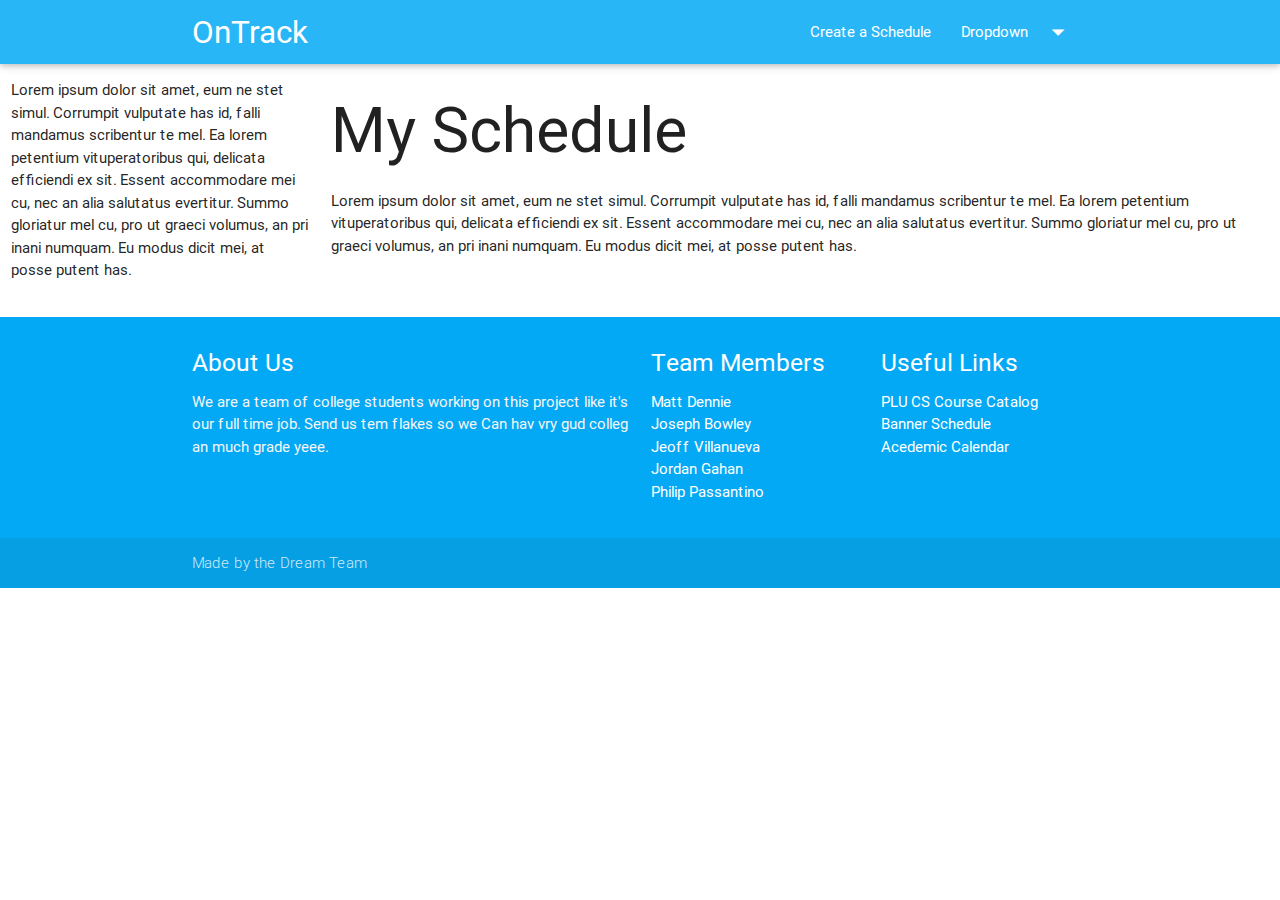
==== schedule.html @ 6be3907c "first page" ====
<!DOCTYPE html>
<html lang="en">
<head>
  <meta http-equiv="Content-Type" content="text/html; charset=UTF-8"/>
  <meta name="viewport" content="width=device-width, initial-scale=1, maximum-scale=1.0"/>
  <title>Starter Template - Materialize</title>

  <!-- CSS  -->
  <link href="https://fonts.googleapis.com/icon?family=Material+Icons" rel="stylesheet">
  <link href="css/materialize.css" type="text/css" rel="stylesheet" media="screen,projection"/>
  <link href="css/style.css" type="text/css" rel="stylesheet" media="screen,projection"/>
</head>
<body>
  <!-- Dropdown Structure -->
  <ul id="dropdown1" class="dropdown-content">
    <li><a href="#!">one</a></li>
    <li><a href="#!">two</a></li>
    <li class="divider"></li>
    <li><a href="#!">three</a></li>
  </ul>
  <nav class="light-blue lighten-1" role="navigation">
    <div class="nav-wrapper container"><a id="logo-container" href="#" class="brand-logo">OnTrack</a>
      <ul class="right hide-on-med-and-down">
        <li><a href="#">Create a Schedule</a></li>
        <li><a class="dropdown-button" href="#!" data-activates="dropdown1">Dropdown<i class="material-icons right">arrow_drop_down</i></a></li>
      </ul>

      <ul id="nav-mobile" class="side-nav">
        <li><a href="#">Navbar Link</a></li>
      </ul>
      <a href="#" data-activates="nav-mobile" class="button-collapse"><i class="material-icons">menu</i></a>
    </div>
  </nav>
  


<div class="row">

      <div class="col s3">
        <!-- Grey navigation panel -->
        <p>Lorem ipsum dolor sit amet, eum ne stet simul. Corrumpit vulputate has id, falli mandamus scribentur te mel. Ea lorem petentium vituperatoribus qui, delicata efficiendi ex sit. Essent accommodare mei cu, nec an alia salutatus evertitur. Summo gloriatur mel cu, pro ut graeci volumus, an pri inani numquam. Eu modus dicit mei, at posse putent has.</p>
      </div>

      <div class="col s9">
        <!-- Teal page content  -->
        <h1>My Schedule</h1>
        <p>Lorem ipsum dolor sit amet, eum ne stet simul. Corrumpit vulputate has id, falli mandamus scribentur te mel. Ea lorem petentium vituperatoribus qui, delicata efficiendi ex sit. Essent accommodare mei cu, nec an alia salutatus evertitur. Summo gloriatur mel cu, pro ut graeci volumus, an pri inani numquam. Eu modus dicit mei, at posse putent has.</p>
      </div>

    </div>
          


  <footer class="page-footer light-blue">
    <div class="container">
      <div class="row">
        <div class="col l6 s12">
          <h5 class="white-text">About Us</h5>
          <p class="grey-text text-lighten-4">We are a team of college students working on this project like it's our full time job. Send us tem flakes so we Can hav vry gud colleg an much grade yeee.</p>


        </div>
        <div class="col l3 s12">
          <h5 class="white-text">Team Members</h5>
          <ul>
            <li><a class="white-text" href="#!">Matt Dennie</a></li>
            <li><a class="white-text" href="#!">Joseph Bowley</a></li>
            <li><a class="white-text" href="#!">Jeoff Villanueva</a></li>
            <li><a class="white-text" href="#!">Jordan Gahan</a></li>
            <li><a class="white-text" href="#!">Philip Passantino</a></li>
          </ul>
        </div>
        <div class="col l3 s12">
          <h5 class="white-text">Useful Links</h5>
          <ul>
            <li><a class="white-text" href="http://www.plu.edu/catalog-2015-2016/undergraduate-program/program-curriculum-information/computer-science-computer-engineering/">PLU CS Course Catalog</a></li>
            <li><a class="white-text" href="https://banweb.plu.edu/pls/pap/hxskschd.P_PLUSchedule">Banner Schedule</a></li>
            <li><a class="white-text" href="http://www.plu.edu/registrar/academic-dates-deadlines/">Acedemic Calendar</a></li>
          </ul>
        </div>
      </div>
    </div>
    <div class="footer-copyright">
      <div class="container">
      Made by the Dream Team
      </div>
    </div>
  </footer>


  <!--  Scripts-->
  <script src="https://code.jquery.com/jquery-2.1.1.min.js"></script>
  <script src="js/materialize.js"></script>
  <script src="js/init.js"></script>

  </body>
</html>
---- css/style.css ----
/* Custom Stylesheet */
/**
 * Use this file to override Materialize files so you can update
 * the core Materialize files in the future
 *
 * Made By MaterializeCSS.com
 */

.icon-block {
  padding: 0 15px;
}
.icon-block .material-icons {
	font-size: inherit;
}
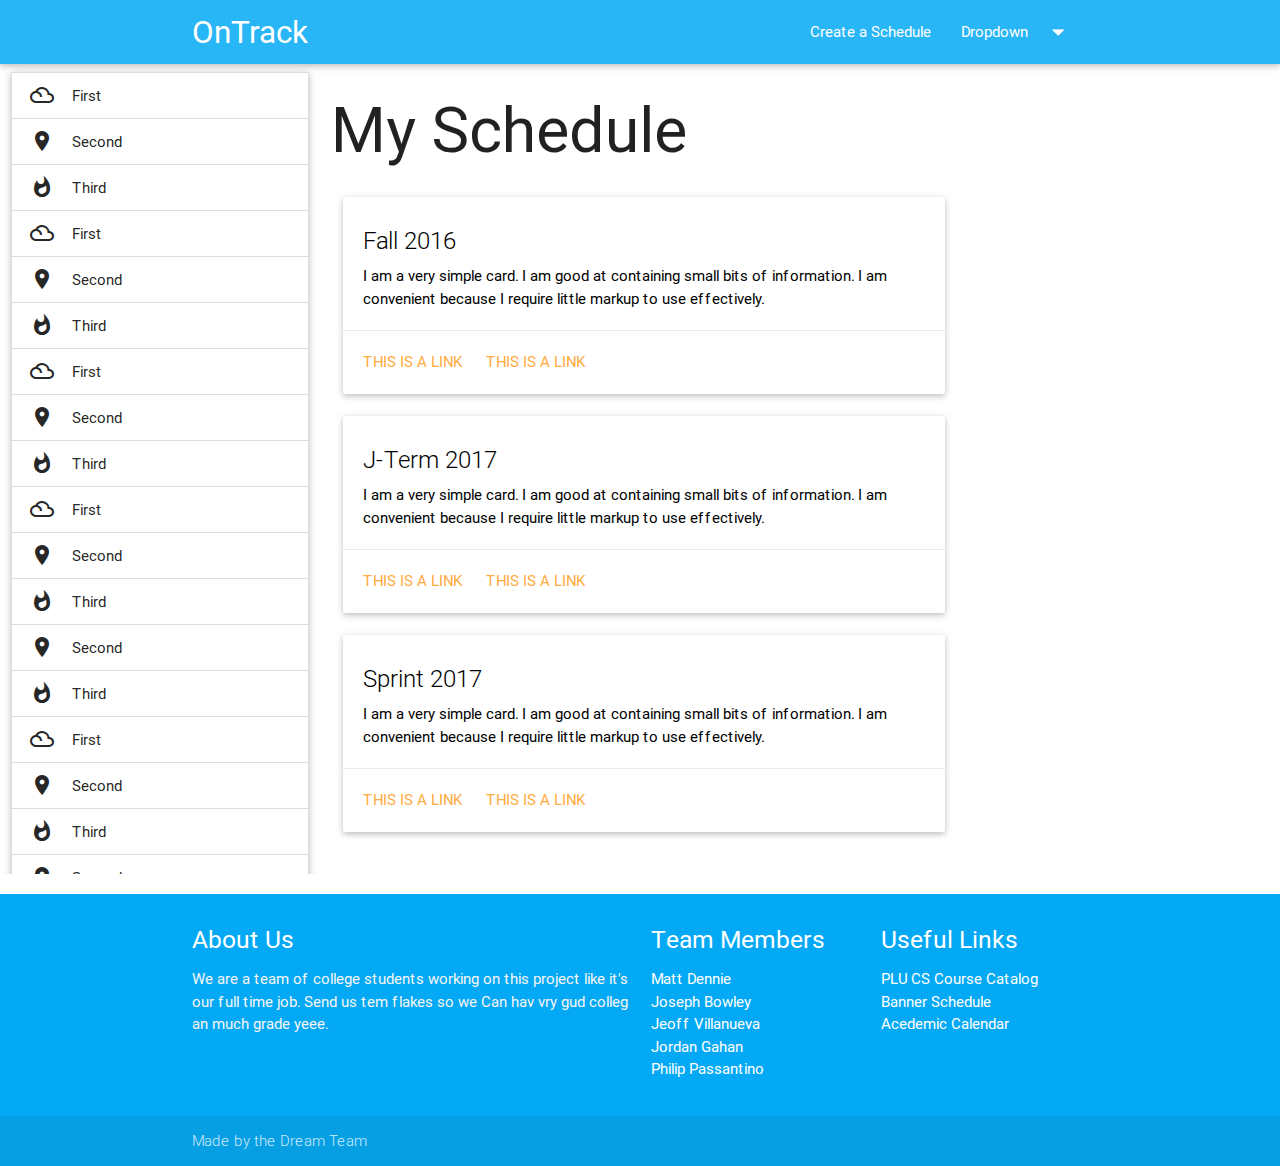
==== commit d32a6e4e: "added schedule page" ====
--- a/schedule.html
+++ b/schedule.html
@@ -36,18 +36,155 @@
 
 <div class="row">
 
-      <div class="col s3">
+      <div class="col s3 side-bar">
+
         <!-- Grey navigation panel -->
-        <p>Lorem ipsum dolor sit amet, eum ne stet simul. Corrumpit vulputate has id, falli mandamus scribentur te mel. Ea lorem petentium vituperatoribus qui, delicata efficiendi ex sit. Essent accommodare mei cu, nec an alia salutatus evertitur. Summo gloriatur mel cu, pro ut graeci volumus, an pri inani numquam. Eu modus dicit mei, at posse putent has.</p>
+        <ul class="collapsible" data-collapsible="accordion">
+          <li>
+            <div class="collapsible-header"><i class="material-icons">filter_drama</i>First</div>
+            <div class="collapsible-body"><p>Lorem ipsum dolor sit amet.</p></div>
+          </li>
+          <li>
+            <div class="collapsible-header"><i class="material-icons">place</i>Second</div>
+            <div class="collapsible-body"><p>Lorem ipsum dolor sit amet.</p></div>
+          </li>
+          <li>
+            <div class="collapsible-header"><i class="material-icons">whatshot</i>Third</div>
+            <div class="collapsible-body"><p>Lorem ipsum dolor sit amet.</p></div>
+          </li>
+          <li>
+            <div class="collapsible-header"><i class="material-icons">filter_drama</i>First</div>
+            <div class="collapsible-body"><p>Lorem ipsum dolor sit amet.</p></div>
+          </li>
+          <li>
+            <div class="collapsible-header"><i class="material-icons">place</i>Second</div>
+            <div class="collapsible-body"><p>Lorem ipsum dolor sit amet.</p></div>
+          </li>
+          <li>
+            <div class="collapsible-header"><i class="material-icons">whatshot</i>Third</div>
+            <div class="collapsible-body"><p>Lorem ipsum dolor sit amet.</p></div>
+          </li>
+          <li>
+            <div class="collapsible-header"><i class="material-icons">filter_drama</i>First</div>
+            <div class="collapsible-body"><p>Lorem ipsum dolor sit amet.</p></div>
+          </li>
+          <li>
+            <div class="collapsible-header"><i class="material-icons">place</i>Second</div>
+            <div class="collapsible-body"><p>Lorem ipsum dolor sit amet.</p></div>
+          </li>
+          <li>
+            <div class="collapsible-header"><i class="material-icons">whatshot</i>Third</div>
+            <div class="collapsible-body"><p>Lorem ipsum dolor sit amet.</p></div>
+          </li>
+          <li>
+            <div class="collapsible-header"><i class="material-icons">filter_drama</i>First</div>
+            <div class="collapsible-body"><p>Lorem ipsum dolor sit amet.</p></div>
+          </li>
+          <li>
+            <div class="collapsible-header"><i class="material-icons">place</i>Second</div>
+            <div class="collapsible-body"><p>Lorem ipsum dolor sit amet.</p></div>
+          </li>
+          <li>
+            <div class="collapsible-header"><i class="material-icons">whatshot</i>Third</div>
+            <div class="collapsible-body"><p>Lorem ipsum dolor sit amet.</p></div>
+          </li>
+                    <li>
+            <div class="collapsible-header"><i class="material-icons">place</i>Second</div>
+            <div class="collapsible-body"><p>Lorem ipsum dolor sit amet.</p></div>
+          </li>
+          <li>
+            <div class="collapsible-header"><i class="material-icons">whatshot</i>Third</div>
+            <div class="collapsible-body"><p>Lorem ipsum dolor sit amet.</p></div>
+          </li>
+          <li>
+            <div class="collapsible-header"><i class="material-icons">filter_drama</i>First</div>
+            <div class="collapsible-body"><p>Lorem ipsum dolor sit amet.</p></div>
+          </li>
+          <li>
+            <div class="collapsible-header"><i class="material-icons">place</i>Second</div>
+            <div class="collapsible-body"><p>Lorem ipsum dolor sit amet.</p></div>
+          </li>
+          <li>
+            <div class="collapsible-header"><i class="material-icons">whatshot</i>Third</div>
+            <div class="collapsible-body"><p>Lorem ipsum dolor sit amet.</p></div>
+          </li>
+                    <li>
+            <div class="collapsible-header"><i class="material-icons">place</i>Second</div>
+            <div class="collapsible-body"><p>Lorem ipsum dolor sit amet.</p></div>
+          </li>
+          <li>
+            <div class="collapsible-header"><i class="material-icons">whatshot</i>Third</div>
+            <div class="collapsible-body"><p>Lorem ipsum dolor sit amet.</p></div>
+          </li>
+          <li>
+            <div class="collapsible-header"><i class="material-icons">filter_drama</i>First</div>
+            <div class="collapsible-body"><p>Lorem ipsum dolor sit amet.</p></div>
+          </li>
+          <li>
+            <div class="collapsible-header"><i class="material-icons">place</i>Second</div>
+            <div class="collapsible-body"><p>Lorem ipsum dolor sit amet.</p></div>
+          </li>
+          <li>
+            <div class="collapsible-header"><i class="material-icons">whatshot</i>Third</div>
+            <div class="collapsible-body"><p>Lorem ipsum dolor sit amet.</p></div>
+          </li>
+        </ul>
+
       </div>
 
       <div class="col s9">
         <!-- Teal page content  -->
         <h1>My Schedule</h1>
-        <p>Lorem ipsum dolor sit amet, eum ne stet simul. Corrumpit vulputate has id, falli mandamus scribentur te mel. Ea lorem petentium vituperatoribus qui, delicata efficiendi ex sit. Essent accommodare mei cu, nec an alia salutatus evertitur. Summo gloriatur mel cu, pro ut graeci volumus, an pri inani numquam. Eu modus dicit mei, at posse putent has.</p>
-      </div>
-
-    </div>
+        
+      <div class="row">
+
+        <div class="col s12 m8">
+          <div class="card hoverable">
+            <div class="card-content black-text">
+              <span class="card-title">Fall 2016</span>
+              <p>I am a very simple card. I am good at containing small bits of information.
+              I am convenient because I require little markup to use effectively.</p>
+            </div>
+            <div class="card-action">
+              <a href="#">This is a link</a>
+              <a href="#">This is a link</a>
+            </div>
+          </div>
+        </div>
+
+        <div class="col s12 m8">
+          <div class="card hoverable">
+            <div class="card-content black-text">
+              <span class="card-title">J-Term 2017</span>
+              <p>I am a very simple card. I am good at containing small bits of information.
+              I am convenient because I require little markup to use effectively.</p>
+            </div>
+            <div class="card-action">
+              <a href="#">This is a link</a>
+              <a href="#">This is a link</a>
+            </div>
+          </div>
+        </div>
+
+        <div class="col s12 m8">
+          <div class="card hoverable">
+            <div class="card-content black-text">
+              <span class="card-title">Sprint 2017</span>
+              <p>I am a very simple card. I am good at containing small bits of information.
+              I am convenient because I require little markup to use effectively.</p>
+            </div>
+            <div class="card-action">
+              <a href="#">This is a link</a>
+              <a href="#">This is a link</a>
+            </div>
+          </div>
+        </div>
+
+      </div>
+
+    </div>
+
+  </div>
           
 
 
--- a/css/style.css
+++ b/css/style.css
@@ -11,4 +11,15 @@
 }
 .icon-block .material-icons {
 	font-size: inherit;
+}
+
+.side-bar {
+    height: 90vh;
+    overflow: scroll;
+}
+
+@media screen and (min-width: 992px) {
+	.modal {
+		width: 40%;
+	}
 }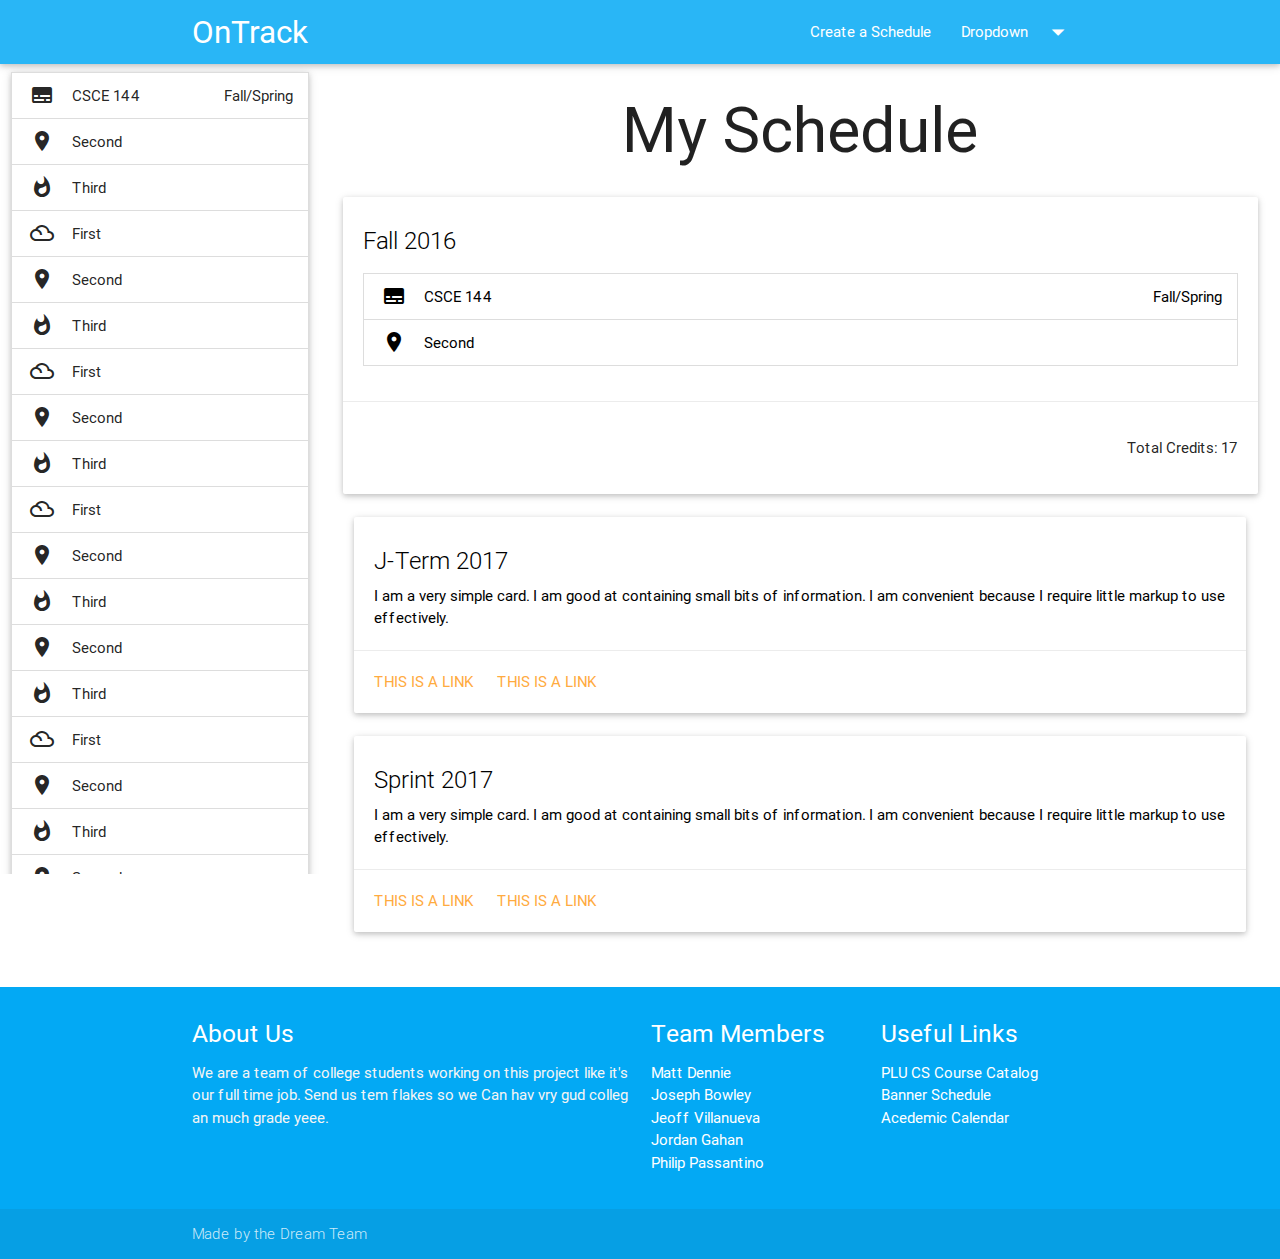
==== commit 7173311f: "add/remove course works" ====
--- a/schedule.html
+++ b/schedule.html
@@ -36,13 +36,21 @@
 
 <div class="row">
 
-      <div class="col s3 side-bar">
+      <div class="col s12 m4 l3 side-bar">
 
         <!-- Grey navigation panel -->
         <ul class="collapsible" data-collapsible="accordion">
-          <li>
-            <div class="collapsible-header"><i class="material-icons">filter_drama</i>First</div>
-            <div class="collapsible-body"><p>Lorem ipsum dolor sit amet.</p></div>
+          <li id="coursecsce144">
+            <div class="collapsible-header"><i class="material-icons">subtitles</i>CSCE 144<span class="right">Fall/Spring</i></div>
+            <div class="collapsible-body">
+              <h5 class="center-text">Introduction to Computer Science</h5>
+              <p>An introduction to computer science including problem solving, algorithm design, object-oriented programming, numerical and non-numerical applications, and use of data files. Ethical and social impacts of computing. Prerequisite: four years of high school mathematics or MATH 140 or equivalent.</p>
+
+              <div class="center-btn">
+                <a class="waves-effect waves-light btn" onclick='addClassToSemester("csce144", "fall2016")'>Add to Fall 2016</a>
+              </div>
+
+            </div>
           </li>
           <li>
             <div class="collapsible-header"><i class="material-icons">place</i>Second</div>
@@ -132,27 +140,44 @@
 
       </div>
 
-      <div class="col s9">
+      <div class="col s9 m8 l9">
         <!-- Teal page content  -->
-        <h1>My Schedule</h1>
+        <h1 class="center-text">My Schedule</h1>
         
       <div class="row">
 
-        <div class="col s12 m8">
-          <div class="card hoverable">
+        <div class="col s12">
+          <div class="card hoverable z-depth-1" onclick=''>
             <div class="card-content black-text">
               <span class="card-title">Fall 2016</span>
-              <p>I am a very simple card. I am good at containing small bits of information.
-              I am convenient because I require little markup to use effectively.</p>
+              
+              <ul class="collapsible z-depth-0" data-collapsible="accordion" id="fall2016courselist">
+                <li>
+                  <div class="collapsible-header"><i class="material-icons">subtitles</i>CSCE 144<span class="right">Fall/Spring</i></div>
+                  <div class="collapsible-body">
+                    <h5 class="center-text">Introduction to Computer Science</h5>
+                    <p>An introduction to computer science including problem solving, algorithm design, object-oriented programming, numerical and non-numerical applications, and use of data files. Ethical and social impacts of computing. Prerequisite: four years of high school mathematics or MATH 140 or equivalent.</p>
+
+                    <div class="center-btn">
+                      <a class="waves-effect waves-light btn red" onclick='alert("hi")'>Remove</a>
+                    </div>
+
+                  </div>
+                </li>
+                <li>
+                  <div class="collapsible-header"><i class="material-icons">place</i>Second</div>
+                  <div class="collapsible-body"><p>Lorem ipsum dolor sit amet.</p></div>
+                </li>
+              </ul>
             </div>
             <div class="card-action">
-              <a href="#">This is a link</a>
-              <a href="#">This is a link</a>
+              <div class="right-text">
+                <p>Total Credits: 17</p>
+              </div>
             </div>
           </div>
-        </div>
-
-        <div class="col s12 m8">
+
+        <div class="col s12">
           <div class="card hoverable">
             <div class="card-content black-text">
               <span class="card-title">J-Term 2017</span>
@@ -166,7 +191,7 @@
           </div>
         </div>
 
-        <div class="col s12 m8">
+        <div class="col s12">
           <div class="card hoverable">
             <div class="card-content black-text">
               <span class="card-title">Sprint 2017</span>
@@ -179,10 +204,10 @@
             </div>
           </div>
         </div>
-
-      </div>
-
-    </div>
+      </div>
+    </div>
+
+  </div>
 
   </div>
           
@@ -229,6 +254,7 @@
   <script src="https://code.jquery.com/jquery-2.1.1.min.js"></script>
   <script src="js/materialize.js"></script>
   <script src="js/init.js"></script>
+  <script src="js/scripts.js"></script>
 
   </body>
 </html>
--- a/css/style.css
+++ b/css/style.css
@@ -18,8 +18,18 @@
     overflow: scroll;
 }
 
+.center-text {
+	text-align: center;
+}
+
+.right-text {
+	text-align: right;
+}
+
+.center-btn { text-align: right }
+
 @media screen and (min-width: 992px) {
 	.modal {
 		width: 40%;
 	}
-}+}
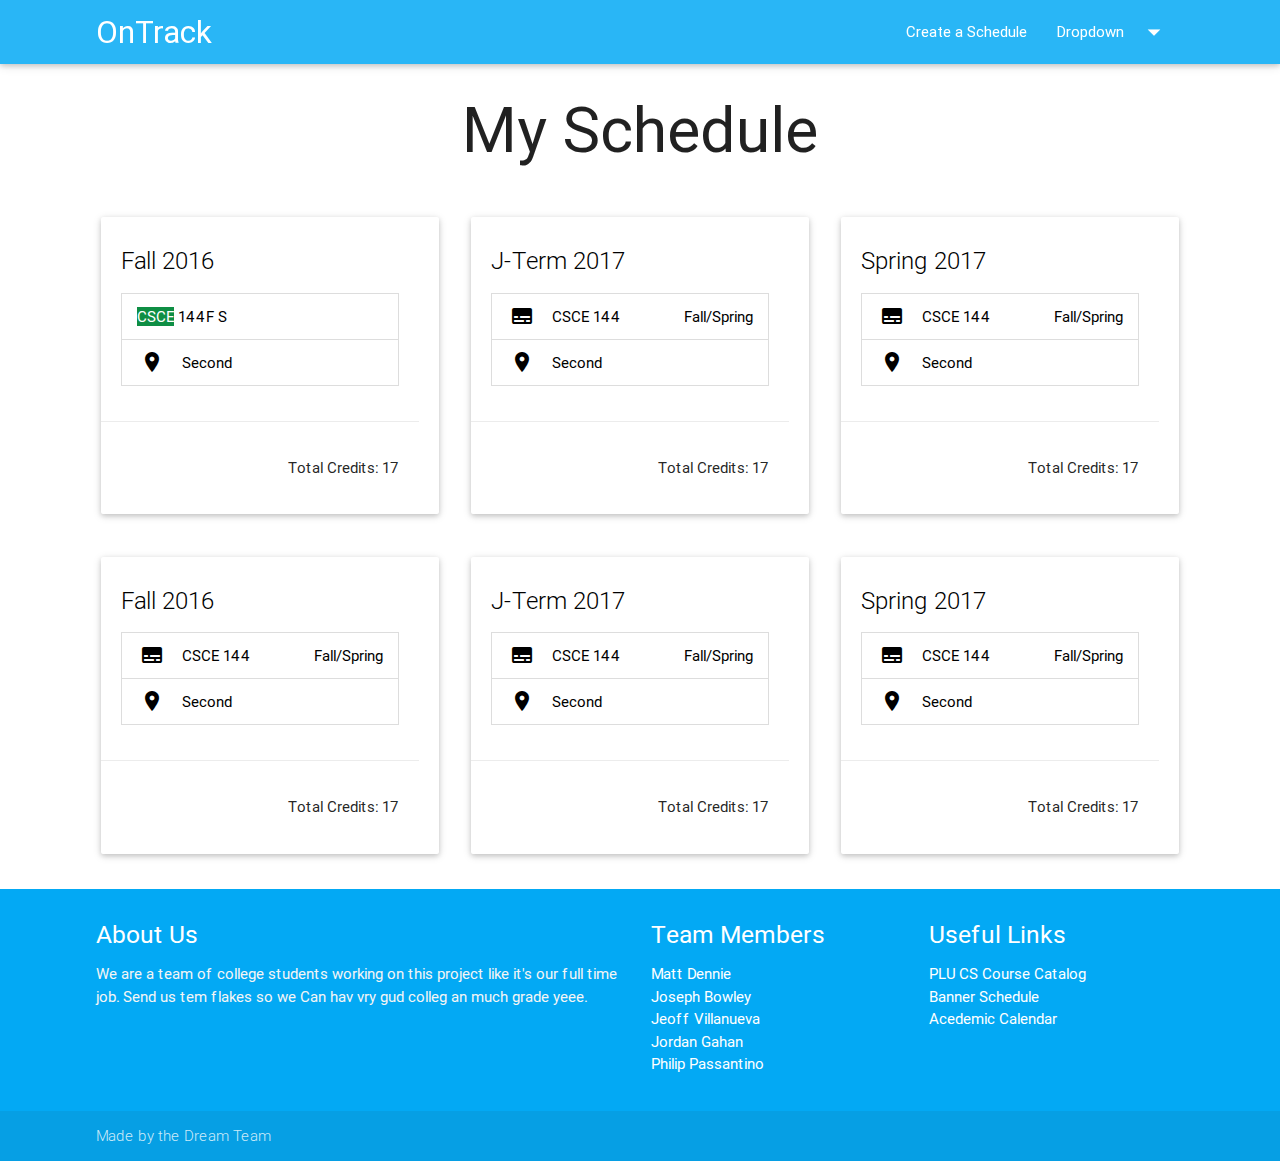
==== commit b9a3d0d3: "new stuff" ====
--- a/schedule.html
+++ b/schedule.html
@@ -11,207 +11,282 @@
   <link href="css/style.css" type="text/css" rel="stylesheet" media="screen,projection"/>
 </head>
 <body>
-  <!-- Dropdown Structure -->
-  <ul id="dropdown1" class="dropdown-content">
-    <li><a href="#!">one</a></li>
-    <li><a href="#!">two</a></li>
-    <li class="divider"></li>
-    <li><a href="#!">three</a></li>
-  </ul>
-  <nav class="light-blue lighten-1" role="navigation">
-    <div class="nav-wrapper container"><a id="logo-container" href="#" class="brand-logo">OnTrack</a>
-      <ul class="right hide-on-med-and-down">
-        <li><a href="#">Create a Schedule</a></li>
-        <li><a class="dropdown-button" href="#!" data-activates="dropdown1">Dropdown<i class="material-icons right">arrow_drop_down</i></a></li>
-      </ul>
-
-      <ul id="nav-mobile" class="side-nav">
-        <li><a href="#">Navbar Link</a></li>
-      </ul>
-      <a href="#" data-activates="nav-mobile" class="button-collapse"><i class="material-icons">menu</i></a>
+  <header>
+    <!-- Dropdown Structure -->
+    <ul id="dropdown1" class="dropdown-content">
+      <li><a href="#!">one</a></li>
+      <li><a href="#!">two</a></li>
+      <li class="divider"></li>
+      <li><a href="#!">three</a></li>
+    </ul>
+    <div class="navbar-fixed">
+        <nav class="light-blue lighten-1" role="navigation">
+          <div class="nav-wrapper container"><a id="logo-container" href="index.html" class="brand-logo">OnTrack</a>
+            <ul class="right hide-on-med-and-down">
+              <li><a href="#">Create a Schedule</a></li>
+              <li><a class="dropdown-button" href="#!" data-activates="dropdown1">Dropdown<i class="material-icons right">arrow_drop_down</i></a></li>
+            </ul>
+
+            <ul id="nav-mobile" class="side-nav">
+              <li><a href="#">Navbar Link</a></li>
+            </ul>
+            <a href="#" data-activates="nav-mobile" class="button-collapse"><i class="material-icons">menu</i></a>
+          </div>
+        </nav>
     </div>
-  </nav>
-  
-
-
-<div class="row">
-
-      <div class="col s12 m4 l3 side-bar">
-
-        <!-- Grey navigation panel -->
-        <ul class="collapsible" data-collapsible="accordion">
-          <li id="coursecsce144">
-            <div class="collapsible-header"><i class="material-icons">subtitles</i>CSCE 144<span class="right">Fall/Spring</i></div>
-            <div class="collapsible-body">
-              <h5 class="center-text">Introduction to Computer Science</h5>
-              <p>An introduction to computer science including problem solving, algorithm design, object-oriented programming, numerical and non-numerical applications, and use of data files. Ethical and social impacts of computing. Prerequisite: four years of high school mathematics or MATH 140 or equivalent.</p>
-
-              <div class="center-btn">
-                <a class="waves-effect waves-light btn" onclick='addClassToSemester("csce144", "fall2016")'>Add to Fall 2016</a>
+  </header>
+
+
+<main>
+<div class="container">
+    <div class="row">
+        <div class="col s12">
+          <!-- Main Page Content  -->
+          <h1 class="center-text">My Schedule</h1>
+        </div>
+    </div>
+
+    <!-- Begin Year Row -->
+    <div class="row">
+
+        <!--Begin Cards Container-->
+        <div class="col m12 l4 cards-container">
+
+          <!-- Begin Semester Card -->
+          <div class="cardpad">
+              <div class="card hoverable z-depth-1 semester" id="fall2016" onclick='highlightSemester("fall2016")'>
+                <div class="card-content black-text">
+                  <span class="card-title">Fall 2016</span>
+
+                  <ul class="collapsible z-depth-0" data-collapsible="accordion" id="fall2016courselist">
+                    <li>
+                      <!--Course label -->
+                      <div class="collapsible-header">
+                          <div style="display: inline-block;">
+                              <span style="background:#0e8e44; color:white">CSCE</span>
+                              144
+                              <span class="right">F S</span>
+                          </div>
+                      </div>
+                      <div class="collapsible-body">
+                        <h5 class="center-text">Introduction to Computer Science</h5>
+                        <p>An introduction to computer science including problem solving, algorithm design, object-oriented programming, numerical and non-numerical applications, and use of data files. Ethical and social impacts of computing. Prerequisite: four years of high school mathematics or MATH 140 or equivalent.</p>
+
+                        <div class="center-btn">
+                          <a class="waves-effect waves-light btn red" onclick='alert("hi")'>Remove</a>
+                        </div>
+
+                      </div>
+                    </li>
+                    <li>
+                      <div class="collapsible-header"><i class="material-icons">place</i>Second</div>
+                      <div class="collapsible-body"><p>Lorem ipsum dolor sit amet.</p></div>
+                    </li>
+                  </ul>
+                </div> <!-- End Card content-->
+                <div class="card-action">
+                  <div class="right-text">
+                    <p>Total Credits: 17</p>
+                  </div>
+                </div> <!--End Card Action (Bottom stuff)-->
+              </div> <!--End Semester Card-->
+            </div> <!--End Card Pad-->
+          </div> <!--End Cards Container-->
+
+      <!--Begin Cards Container-->
+      <div class="col m12 l4 cards-container">
+      <!-- Begin Semester Card -->
+      <div class="cardpad">
+      <div class="card hoverable z-depth-1 semester" id="jterm2017" onclick='highlightSemester("jterm2017")'>
+        <div class="card-content black-text">
+          <span class="card-title">J-Term 2017</span>
+
+          <ul class="collapsible z-depth-0" data-collapsible="accordion" id="jterm2017courselist">
+            <li>
+              <div class="collapsible-header"><i class="material-icons">subtitles</i>CSCE 144<span class="right">Fall/Spring</span></div>
+              <div class="collapsible-body">
+                <h5 class="center-text">Introduction to Computer Science</h5>
+                <p>An introduction to computer science including problem solving, algorithm design, object-oriented programming, numerical and non-numerical applications, and use of data files. Ethical and social impacts of computing. Prerequisite: four years of high school mathematics or MATH 140 or equivalent.</p>
+
+                <div class="center-btn">
+                  <a class="waves-effect waves-light btn red" onclick='alert("hi")'>Remove</a>
+                </div>
+
               </div>
-
-            </div>
-          </li>
-          <li>
-            <div class="collapsible-header"><i class="material-icons">place</i>Second</div>
-            <div class="collapsible-body"><p>Lorem ipsum dolor sit amet.</p></div>
-          </li>
-          <li>
-            <div class="collapsible-header"><i class="material-icons">whatshot</i>Third</div>
-            <div class="collapsible-body"><p>Lorem ipsum dolor sit amet.</p></div>
-          </li>
-          <li>
-            <div class="collapsible-header"><i class="material-icons">filter_drama</i>First</div>
-            <div class="collapsible-body"><p>Lorem ipsum dolor sit amet.</p></div>
-          </li>
-          <li>
-            <div class="collapsible-header"><i class="material-icons">place</i>Second</div>
-            <div class="collapsible-body"><p>Lorem ipsum dolor sit amet.</p></div>
-          </li>
-          <li>
-            <div class="collapsible-header"><i class="material-icons">whatshot</i>Third</div>
-            <div class="collapsible-body"><p>Lorem ipsum dolor sit amet.</p></div>
-          </li>
-          <li>
-            <div class="collapsible-header"><i class="material-icons">filter_drama</i>First</div>
-            <div class="collapsible-body"><p>Lorem ipsum dolor sit amet.</p></div>
-          </li>
-          <li>
-            <div class="collapsible-header"><i class="material-icons">place</i>Second</div>
-            <div class="collapsible-body"><p>Lorem ipsum dolor sit amet.</p></div>
-          </li>
-          <li>
-            <div class="collapsible-header"><i class="material-icons">whatshot</i>Third</div>
-            <div class="collapsible-body"><p>Lorem ipsum dolor sit amet.</p></div>
-          </li>
-          <li>
-            <div class="collapsible-header"><i class="material-icons">filter_drama</i>First</div>
-            <div class="collapsible-body"><p>Lorem ipsum dolor sit amet.</p></div>
-          </li>
-          <li>
-            <div class="collapsible-header"><i class="material-icons">place</i>Second</div>
-            <div class="collapsible-body"><p>Lorem ipsum dolor sit amet.</p></div>
-          </li>
-          <li>
-            <div class="collapsible-header"><i class="material-icons">whatshot</i>Third</div>
-            <div class="collapsible-body"><p>Lorem ipsum dolor sit amet.</p></div>
-          </li>
+            </li>
+            <li>
+              <div class="collapsible-header"><i class="material-icons">place</i>Second</div>
+              <div class="collapsible-body"><p>Lorem ipsum dolor sit amet.</p></div>
+            </li>
+          </ul>
+        </div> <!-- End Card content-->
+        <div class="card-action">
+          <div class="right-text">
+            <p>Total Credits: 17</p>
+          </div>
+        </div> <!--End Card Action (Bottom stuff)-->
+      </div> <!--End Semester Card-->
+      </div> <!--End Card Pad-->
+      </div> <!--End Cards Container-->
+
+      <!--Begin Cards Container-->
+      <div class="col m12 l4 cards-container">
+      <!-- Begin Semester Card -->
+      <div class="cardpad">
+      <div class="card hoverable z-depth-1 semester" id="spring2017" onclick='highlightSemester("spring2017")'>
+        <div class="card-content black-text">
+          <span class="card-title">Spring 2017</span>
+
+          <ul class="collapsible z-depth-0" data-collapsible="accordion" id="spring2017courselist">
+            <li>
+              <div class="collapsible-header"><i class="material-icons">subtitles</i>CSCE 144<span class="right">Fall/Spring</span></div>
+              <div class="collapsible-body">
+                <h5 class="center-text">Introduction to Computer Science</h5>
+                <p>An introduction to computer science including problem solving, algorithm design, object-oriented programming, numerical and non-numerical applications, and use of data files. Ethical and social impacts of computing. Prerequisite: four years of high school mathematics or MATH 140 or equivalent.</p>
+
+                <div class="center-btn">
+                  <a class="waves-effect waves-light btn red" onclick='alert("hi")'>Remove</a>
+                </div>
+
+              </div>
+            </li>
+            <li>
+              <div class="collapsible-header"><i class="material-icons">place</i>Second</div>
+              <div class="collapsible-body"><p>Lorem ipsum dolor sit amet.</p></div>
+            </li>
+          </ul>
+        </div> <!-- End Card content-->
+        <div class="card-action">
+          <div class="right-text">
+            <p>Total Credits: 17</p>
+          </div>
+        </div> <!--End Card Action (Bottom stuff)-->
+      </div> <!--End Semester Card-->
+      </div> <!--End Card Pad-->
+      </div> <!--End Cards Container-->
+
+    </div> <!--End Row-->
+
+
+    <!-- Begin Year Row -->
+    <div class="row">
+
+        <!--Begin Cards Container-->
+        <div class="col m12 l4 cards-container">
+
+          <!-- Begin Semester Card -->
+          <div class="cardpad">
+              <div class="card hoverable z-depth-1 semester" id="fall2016" onclick='highlightSemester("fall2016")'>
+                <div class="card-content black-text">
+                  <span class="card-title">Fall 2016</span>
+
+                  <ul class="collapsible z-depth-0" data-collapsible="accordion" id="fall2016courselist">
                     <li>
-            <div class="collapsible-header"><i class="material-icons">place</i>Second</div>
-            <div class="collapsible-body"><p>Lorem ipsum dolor sit amet.</p></div>
-          </li>
-          <li>
-            <div class="collapsible-header"><i class="material-icons">whatshot</i>Third</div>
-            <div class="collapsible-body"><p>Lorem ipsum dolor sit amet.</p></div>
-          </li>
-          <li>
-            <div class="collapsible-header"><i class="material-icons">filter_drama</i>First</div>
-            <div class="collapsible-body"><p>Lorem ipsum dolor sit amet.</p></div>
-          </li>
-          <li>
-            <div class="collapsible-header"><i class="material-icons">place</i>Second</div>
-            <div class="collapsible-body"><p>Lorem ipsum dolor sit amet.</p></div>
-          </li>
-          <li>
-            <div class="collapsible-header"><i class="material-icons">whatshot</i>Third</div>
-            <div class="collapsible-body"><p>Lorem ipsum dolor sit amet.</p></div>
-          </li>
+                      <div class="collapsible-header"><i class="material-icons">subtitles</i>CSCE 144<span class="right">Fall/Spring</span></div>
+                      <div class="collapsible-body">
+                        <h5 class="center-text">Introduction to Computer Science</h5>
+                        <p>An introduction to computer science including problem solving, algorithm design, object-oriented programming, numerical and non-numerical applications, and use of data files. Ethical and social impacts of computing. Prerequisite: four years of high school mathematics or MATH 140 or equivalent.</p>
+
+                        <div class="center-btn">
+                          <a class="waves-effect waves-light btn red" onclick='alert("hi")'>Remove</a>
+                        </div>
+
+                      </div>
+                    </li>
                     <li>
-            <div class="collapsible-header"><i class="material-icons">place</i>Second</div>
-            <div class="collapsible-body"><p>Lorem ipsum dolor sit amet.</p></div>
-          </li>
-          <li>
-            <div class="collapsible-header"><i class="material-icons">whatshot</i>Third</div>
-            <div class="collapsible-body"><p>Lorem ipsum dolor sit amet.</p></div>
-          </li>
-          <li>
-            <div class="collapsible-header"><i class="material-icons">filter_drama</i>First</div>
-            <div class="collapsible-body"><p>Lorem ipsum dolor sit amet.</p></div>
-          </li>
-          <li>
-            <div class="collapsible-header"><i class="material-icons">place</i>Second</div>
-            <div class="collapsible-body"><p>Lorem ipsum dolor sit amet.</p></div>
-          </li>
-          <li>
-            <div class="collapsible-header"><i class="material-icons">whatshot</i>Third</div>
-            <div class="collapsible-body"><p>Lorem ipsum dolor sit amet.</p></div>
-          </li>
-        </ul>
-
-      </div>
-
-      <div class="col s9 m8 l9">
-        <!-- Teal page content  -->
-        <h1 class="center-text">My Schedule</h1>
-        
-      <div class="row">
-
-        <div class="col s12">
-          <div class="card hoverable z-depth-1" onclick=''>
-            <div class="card-content black-text">
-              <span class="card-title">Fall 2016</span>
-              
-              <ul class="collapsible z-depth-0" data-collapsible="accordion" id="fall2016courselist">
-                <li>
-                  <div class="collapsible-header"><i class="material-icons">subtitles</i>CSCE 144<span class="right">Fall/Spring</i></div>
-                  <div class="collapsible-body">
-                    <h5 class="center-text">Introduction to Computer Science</h5>
-                    <p>An introduction to computer science including problem solving, algorithm design, object-oriented programming, numerical and non-numerical applications, and use of data files. Ethical and social impacts of computing. Prerequisite: four years of high school mathematics or MATH 140 or equivalent.</p>
-
-                    <div class="center-btn">
-                      <a class="waves-effect waves-light btn red" onclick='alert("hi")'>Remove</a>
-                    </div>
-
+                      <div class="collapsible-header"><i class="material-icons">place</i>Second</div>
+                      <div class="collapsible-body"><p>Lorem ipsum dolor sit amet.</p></div>
+                    </li>
+                  </ul>
+                </div> <!-- End Card content-->
+                <div class="card-action">
+                  <div class="right-text">
+                    <p>Total Credits: 17</p>
                   </div>
-                </li>
-                <li>
-                  <div class="collapsible-header"><i class="material-icons">place</i>Second</div>
-                  <div class="collapsible-body"><p>Lorem ipsum dolor sit amet.</p></div>
-                </li>
-              </ul>
-            </div>
-            <div class="card-action">
-              <div class="right-text">
-                <p>Total Credits: 17</p>
+                </div> <!--End Card Action (Bottom stuff)-->
+              </div> <!--End Semester Card-->
+            </div> <!--End Card Pad-->
+          </div> <!--End Cards Container-->
+
+      <!--Begin Cards Container-->
+      <div class="col m12 l4 cards-container">
+      <!-- Begin Semester Card -->
+      <div class="cardpad">
+      <div class="card hoverable z-depth-1 semester" id="jterm2017" onclick='highlightSemester("jterm2017")'>
+        <div class="card-content black-text">
+          <span class="card-title">J-Term 2017</span>
+
+          <ul class="collapsible z-depth-0" data-collapsible="accordion" id="jterm2017courselist">
+            <li>
+              <div class="collapsible-header"><i class="material-icons">subtitles</i>CSCE 144<span class="right">Fall/Spring</span></div>
+              <div class="collapsible-body">
+                <h5 class="center-text">Introduction to Computer Science</h5>
+                <p>An introduction to computer science including problem solving, algorithm design, object-oriented programming, numerical and non-numerical applications, and use of data files. Ethical and social impacts of computing. Prerequisite: four years of high school mathematics or MATH 140 or equivalent.</p>
+
+                <div class="center-btn">
+                  <a class="waves-effect waves-light btn red" onclick='alert("hi")'>Remove</a>
+                </div>
+
               </div>
-            </div>
-          </div>
-
-        <div class="col s12">
-          <div class="card hoverable">
-            <div class="card-content black-text">
-              <span class="card-title">J-Term 2017</span>
-              <p>I am a very simple card. I am good at containing small bits of information.
-              I am convenient because I require little markup to use effectively.</p>
-            </div>
-            <div class="card-action">
-              <a href="#">This is a link</a>
-              <a href="#">This is a link</a>
-            </div>
-          </div>
-        </div>
-
-        <div class="col s12">
-          <div class="card hoverable">
-            <div class="card-content black-text">
-              <span class="card-title">Sprint 2017</span>
-              <p>I am a very simple card. I am good at containing small bits of information.
-              I am convenient because I require little markup to use effectively.</p>
-            </div>
-            <div class="card-action">
-              <a href="#">This is a link</a>
-              <a href="#">This is a link</a>
-            </div>
-          </div>
-        </div>
-      </div>
-    </div>
-
-  </div>
-
-  </div>
-          
-
+            </li>
+            <li>
+              <div class="collapsible-header"><i class="material-icons">place</i>Second</div>
+              <div class="collapsible-body"><p>Lorem ipsum dolor sit amet.</p></div>
+            </li>
+          </ul>
+        </div> <!-- End Card content-->
+        <div class="card-action">
+          <div class="right-text">
+            <p>Total Credits: 17</p>
+          </div>
+        </div> <!--End Card Action (Bottom stuff)-->
+      </div> <!--End Semester Card-->
+      </div> <!--End Card Pad-->
+      </div> <!--End Cards Container-->
+
+      <!--Begin Cards Container-->
+      <div class="col m12 l4 cards-container">
+      <!-- Begin Semester Card -->
+      <div class="cardpad">
+      <div class="card hoverable z-depth-1 semester" id="spring2017" onclick='highlightSemester("spring2017")'>
+        <div class="card-content black-text">
+          <span class="card-title">Spring 2017</span>
+
+          <ul class="collapsible z-depth-0" data-collapsible="accordion" id="spring2017courselist">
+            <li>
+              <div class="collapsible-header"><i class="material-icons">subtitles</i>CSCE 144<span class="right">Fall/Spring</span></div>
+              <div class="collapsible-body">
+                <h5 class="center-text">Introduction to Computer Science</h5>
+                <p>An introduction to computer science including problem solving, algorithm design, object-oriented programming, numerical and non-numerical applications, and use of data files. Ethical and social impacts of computing. Prerequisite: four years of high school mathematics or MATH 140 or equivalent.</p>
+
+                <div class="center-btn">
+                  <a class="waves-effect waves-light btn red" onclick='alert("hi")'>Remove</a>
+                </div>
+
+              </div>
+            </li>
+            <li>
+              <div class="collapsible-header"><i class="material-icons">place</i>Second</div>
+              <div class="collapsible-body"><p>Lorem ipsum dolor sit amet.</p></div>
+            </li>
+          </ul>
+        </div> <!-- End Card content-->
+        <div class="card-action">
+          <div class="right-text">
+            <p>Total Credits: 17</p>
+          </div>
+        </div> <!--End Card Action (Bottom stuff)-->
+      </div> <!--End Semester Card-->
+      </div> <!--End Card Pad-->
+      </div> <!--End Cards Container-->
+
+    </div> <!--End Row-->
+
+
+
+
+  </div> <!--End Container-->
+</main>
 
   <footer class="page-footer light-blue">
     <div class="container">
--- a/css/style.css
+++ b/css/style.css
@@ -5,6 +5,9 @@
  *
  * Made By MaterializeCSS.com
  */
+
+
+
 
 .icon-block {
   padding: 0 15px;
@@ -26,10 +29,29 @@
 	text-align: right;
 }
 
+.semesterselected {
+	outline: 5px solid #42a5f5;
+}
+
+.semester {
+	padding-right: 20px;
+}
 .center-btn { text-align: right }
+
+
+.cardpad {
+    padding-left: .3rem;
+    padding-right: .3rem;
+}
 
 @media screen and (min-width: 992px) {
 	.modal {
 		width: 40%;
 	}
 }
+
+@media only screen and (min-width: 993px) {
+    .container {
+        width: 85%;
+    }
+}
